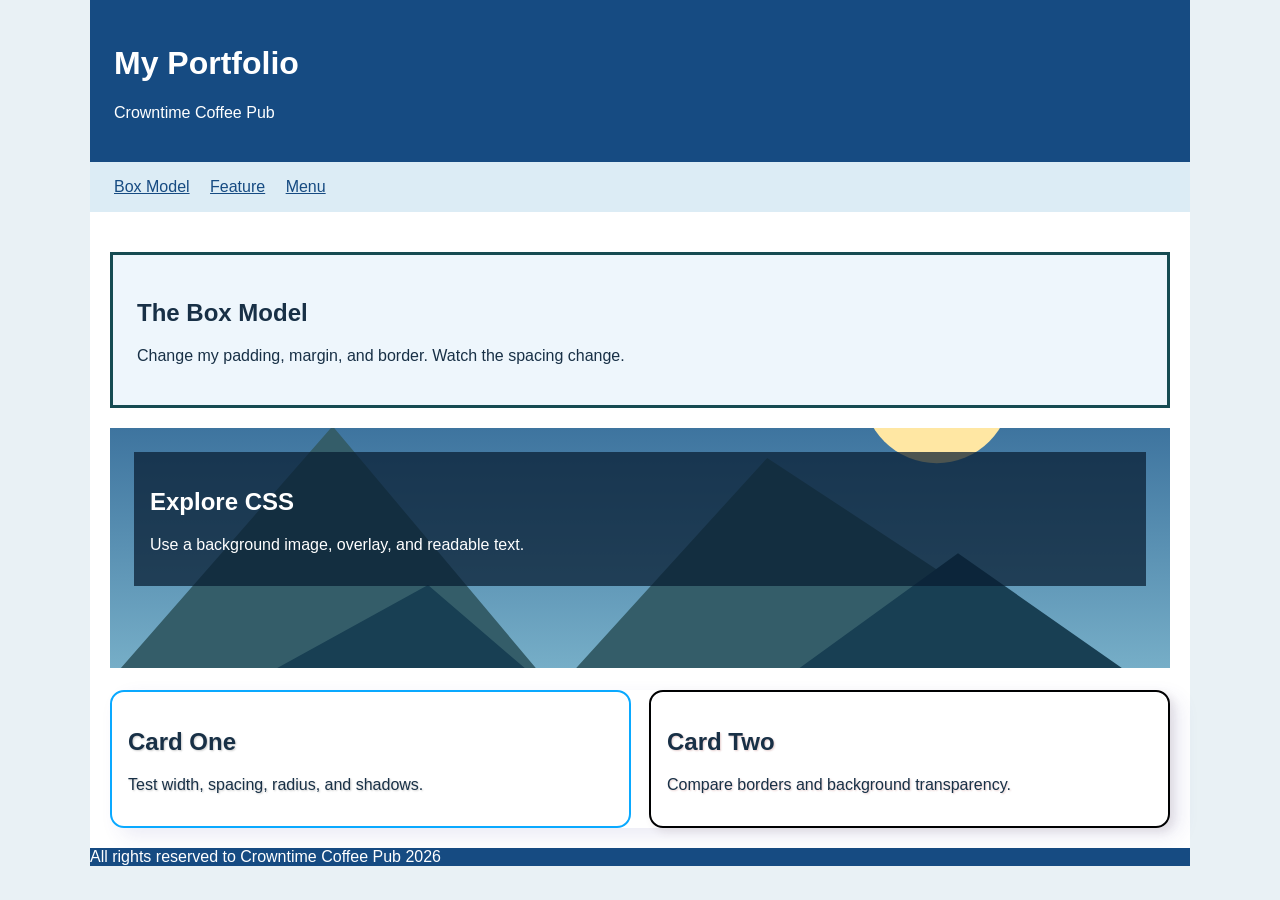
==== css-experiment.html @ fad02bec "ntegration and testing" ====
<!DOCTYPE html>
<html lang="en">
<head>
  <meta charset="UTF-8">
  <meta name="viewport" content="width=device-width, initial-scale=1">
  <title>My Portfolio</title>
  <link rel="stylesheet" href="styles.css">
</head>
<body>
  <div class="page-wrapper">
    <header class="site-header">
      <h1>My Portfolio</h1>
      <p>Crowntime Coffee Pub</p>
    </header>
    <nav aria-label="Page navigation"><a href="#box-model">Box Model</a> <a href="#feature">Feature</a> <a href="#cards">Menu</a></nav>
    <main>
      <section id="box-model" class="panel">
        <h2>The Box Model</h2>
        <p>Change my padding, margin, and border. Watch the spacing change.</p>
      </section>
      <section id="feature" class="feature">
        <div class="feature-content"><h2>Explore CSS</h2><p>Use a background image, overlay, and readable text.</p></div>
      </section>
      <section id="cards" class="cards" aria-label="Example cards">
        <article class="card1"><h2>Card One</h2><p>Test width, spacing, radius, and shadows.</p></article>
        <article class="card2"><h2>Card Two</h2><p>Compare borders and background transparency.</p></article>
      </section>
    </main>
    <footer>All rights reserved to Crowntime Coffee Pub 2026</footer>
  </div>
</body>
</html>
---- styles.css ----
/* Chapter 6 starter: edit the rules below and add your own. */
* { box-sizing: border-box; }
body { margin: 0; font-family: Arial, Helvetica, sans-serif; color: #183046; background: #e9f1f5; }
.page-wrapper { width: 90%; max-width: 1100px; min-height: 260px; margin-left: auto; margin-right: auto; background: white; }
.site-header { background: #164b82; color: white; padding: 24px; }
nav { padding: 16px 24px; background: #dcecf5; }
nav a { margin-right: 16px; color: #164b82; }
main { padding: 20px; }
.panel { background: #eef6fc; padding: 24px; margin:20px 0; border: 3px solid #164b52; }
.feature { background-image: url("assets/landscape.svg"); background-size: cover, contain; background-position: center; min-height: 240px; padding: 24px; color: white; background-color: rgba(58, 122, 182, 0.72)}
.feature-content { background-color: rgba(8, 29, 49, .72); padding: 16px; background-color: rgba(8,29,49, .72)}
.cards { display: flex; flex-wrap: wrap; gap: 18px; margin-top: 22px; border-radius: 14px; box-shadow: 10px 8px 20px rgba(57, 54, 160, 0.1); }
.card1 { flex: 1 1 220px; padding: 16px; background: #fff; border: 2px solid #0aa9ff; border-radius: 14px; text-shadow: 1px 1px 2px rgba(0, 0, 0, 0.2); }
.card2 { flex: 1 1 220px; padding: 16px; background: #fff; border: 2px solid #000102; border-radius: 14px; text-shadow: 1px 1px 2px rgba(129, 8, 8, 0.2); box-shadow: 4px 4px 8px rgba(83, 51, 51, 0.1); }
footer { padding: 18px_24px; background: #164b82; color: white;}
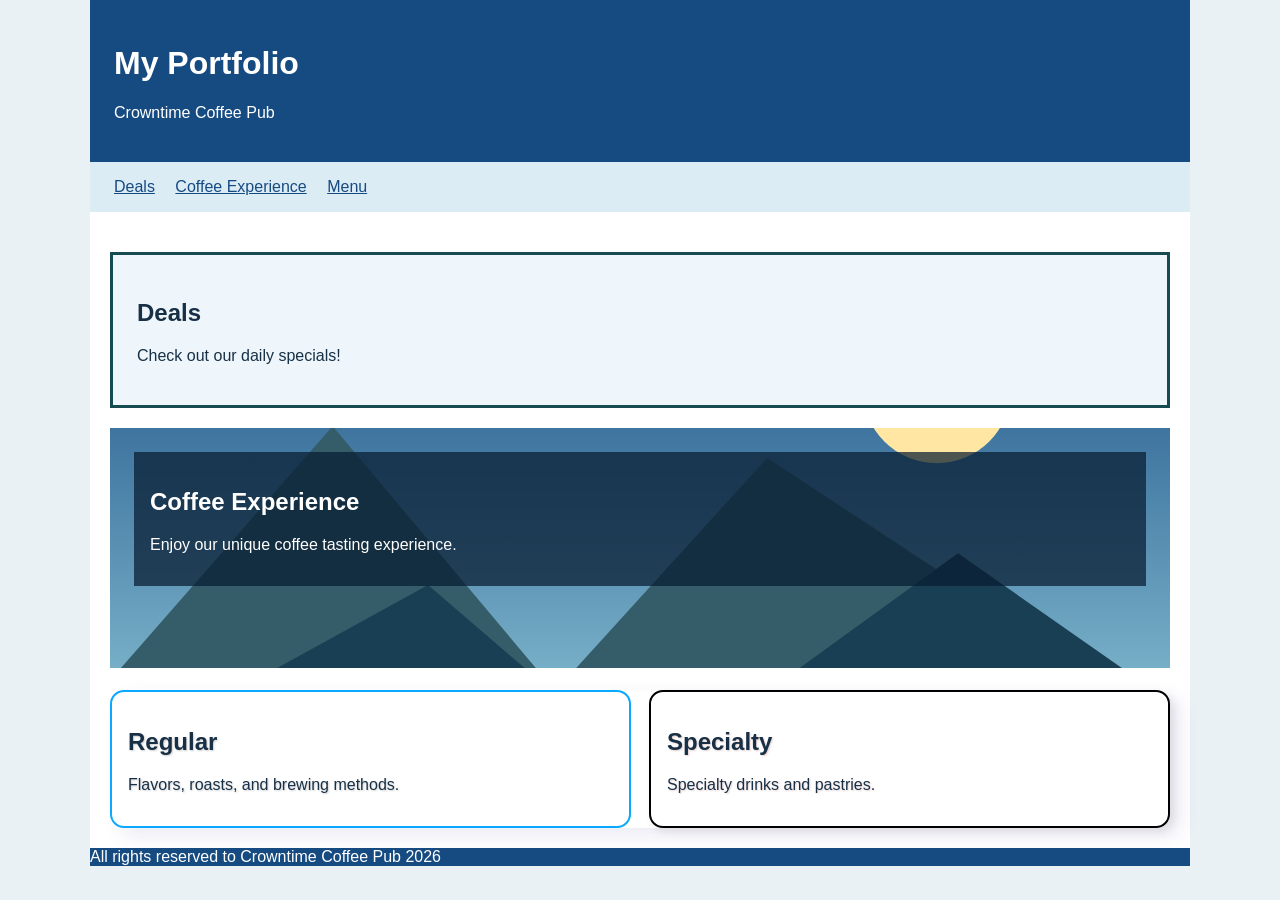
==== commit 84f6cf6e: "add" ====
--- a/css-experiment.html
+++ b/css-experiment.html
@@ -12,18 +12,18 @@
       <h1>My Portfolio</h1>
       <p>Crowntime Coffee Pub</p>
     </header>
-    <nav aria-label="Page navigation"><a href="#box-model">Box Model</a> <a href="#feature">Feature</a> <a href="#cards">Menu</a></nav>
+    <nav aria-label="Page navigation"><a href="#box-model">Deals</a> <a href="#feature">Coffee Experience</a> <a href="#cards">Menu</a></nav>
     <main>
       <section id="box-model" class="panel">
-        <h2>The Box Model</h2>
-        <p>Change my padding, margin, and border. Watch the spacing change.</p>
+        <h2>Deals</h2>
+        <p>Check out our daily specials!</p>
       </section>
       <section id="feature" class="feature">
-        <div class="feature-content"><h2>Explore CSS</h2><p>Use a background image, overlay, and readable text.</p></div>
+        <div class="feature-content"><h2>Coffee Experience</h2><p>Enjoy our unique coffee tasting experience.</p></div>
       </section>
       <section id="cards" class="cards" aria-label="Example cards">
-        <article class="card1"><h2>Card One</h2><p>Test width, spacing, radius, and shadows.</p></article>
-        <article class="card2"><h2>Card Two</h2><p>Compare borders and background transparency.</p></article>
+        <article class="card1"><h2>Regular</h2><p>Flavors, roasts, and brewing methods.</p></article>
+        <article class="card2"><h2>Specialty</h2><p>Specialty drinks and pastries.</p></article>
       </section>
     </main>
     <footer>All rights reserved to Crowntime Coffee Pub 2026</footer>
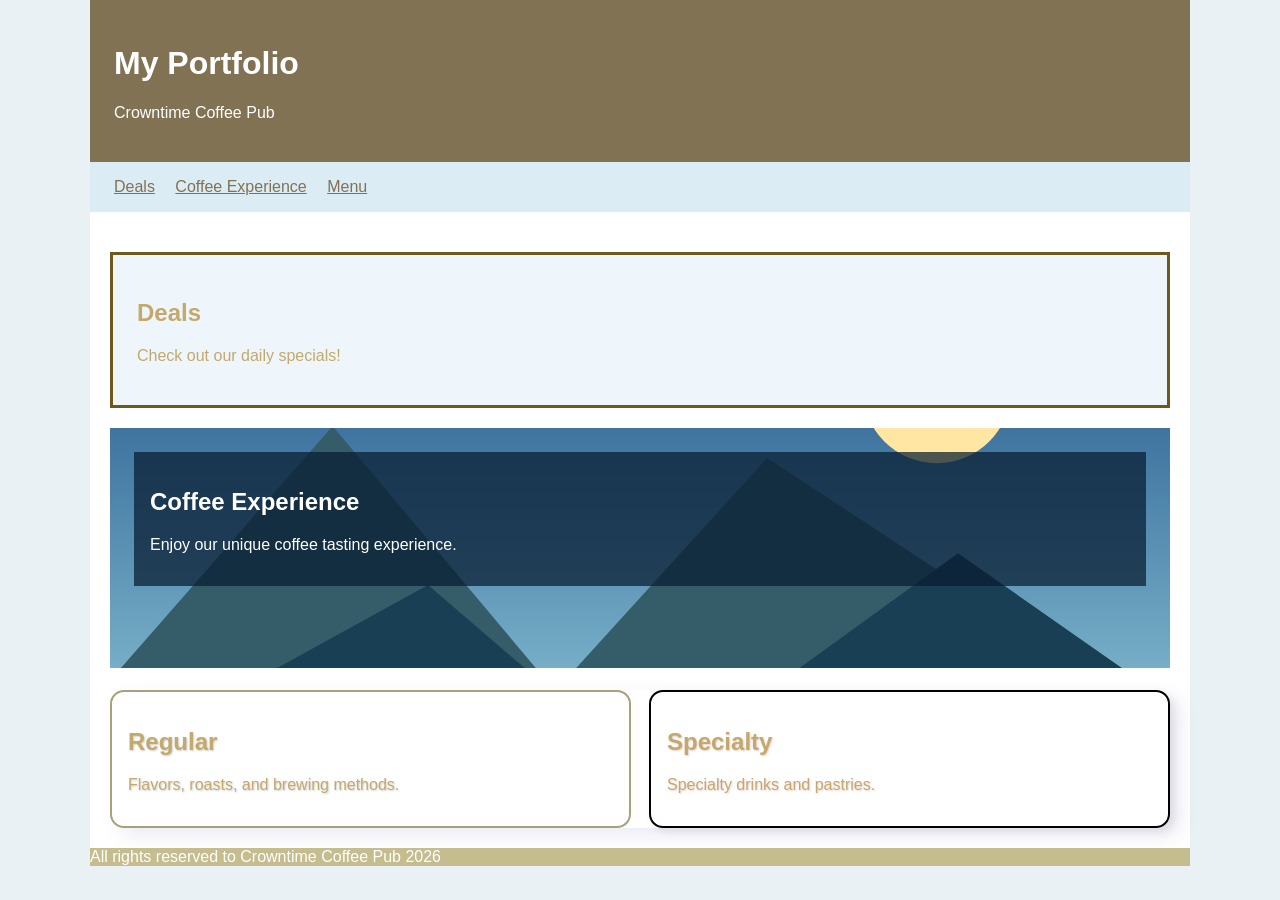
==== commit 470212d0: "Add the new changes More color, Linking the right CSS. and the reflection" ====
--- a/css-experiment.html
+++ b/css-experiment.html
@@ -4,7 +4,7 @@
   <meta charset="UTF-8">
   <meta name="viewport" content="width=device-width, initial-scale=1">
   <title>My Portfolio</title>
-  <link rel="stylesheet" href="styles.css">
+  <link rel="stylesheet" href="experiment.css">
 </head>
 <body>
   <div class="page-wrapper">
--- a/experiment.css
+++ b/experiment.css
@@ -0,0 +1,14 @@
+* { box-sizing: border-box; }
+body { margin: 0; font-family: fantasy, sans-serif; color: #c3a96b; background: #e9f1f5; }
+.page-wrapper { width: 90%; max-width: 1100px; min-height: 260px; margin-left: auto; margin-right: auto; background: white; }
+.site-header { background: #817253; color: white; padding: 24px; }
+nav { padding: 16px 24px; background: #dcecf5; }
+nav a { margin-right: 16px; color: #817253; }
+main { padding: 20px; }
+.panel { background: #eef6fc; padding: 24px; margin:20px 0; border: 3px solid #6e591d; }
+.feature { background-image: url("assets/landscape.svg"); background-size: cover, contain; background-position: center; min-height: 240px; padding: 24px; color: white; background-color: rgba(213, 173, 92, 0.72)}
+.feature-content { background-color: rgba(8, 29, 49, .72); padding: 16px; background-color: rgba(8,29,49, .72)}
+.cards { display: flex; flex-wrap: wrap; gap: 18px; margin-top: 22px; border-radius: 14px; box-shadow: 10px 8px 20px rgba(57, 54, 160, 0.1); }
+.card1 { flex: 1 1 220px; padding: 16px; background: #fff; border: 2px solid #a9a17b; border-radius: 14px; text-shadow: 1px 1px 2px rgba(0, 0, 0, 0.2); }
+.card2 { flex: 1 1 220px; padding: 16px; background: #fff; border: 2px solid #000102; border-radius: 14px; text-shadow: 1px 1px 2px rgba(129, 8, 8, 0.2); box-shadow: 4px 4px 8px rgba(83, 51, 51, 0.1); }
+footer { padding: 18px_24px; background: #c5bd8e; color: white;}
